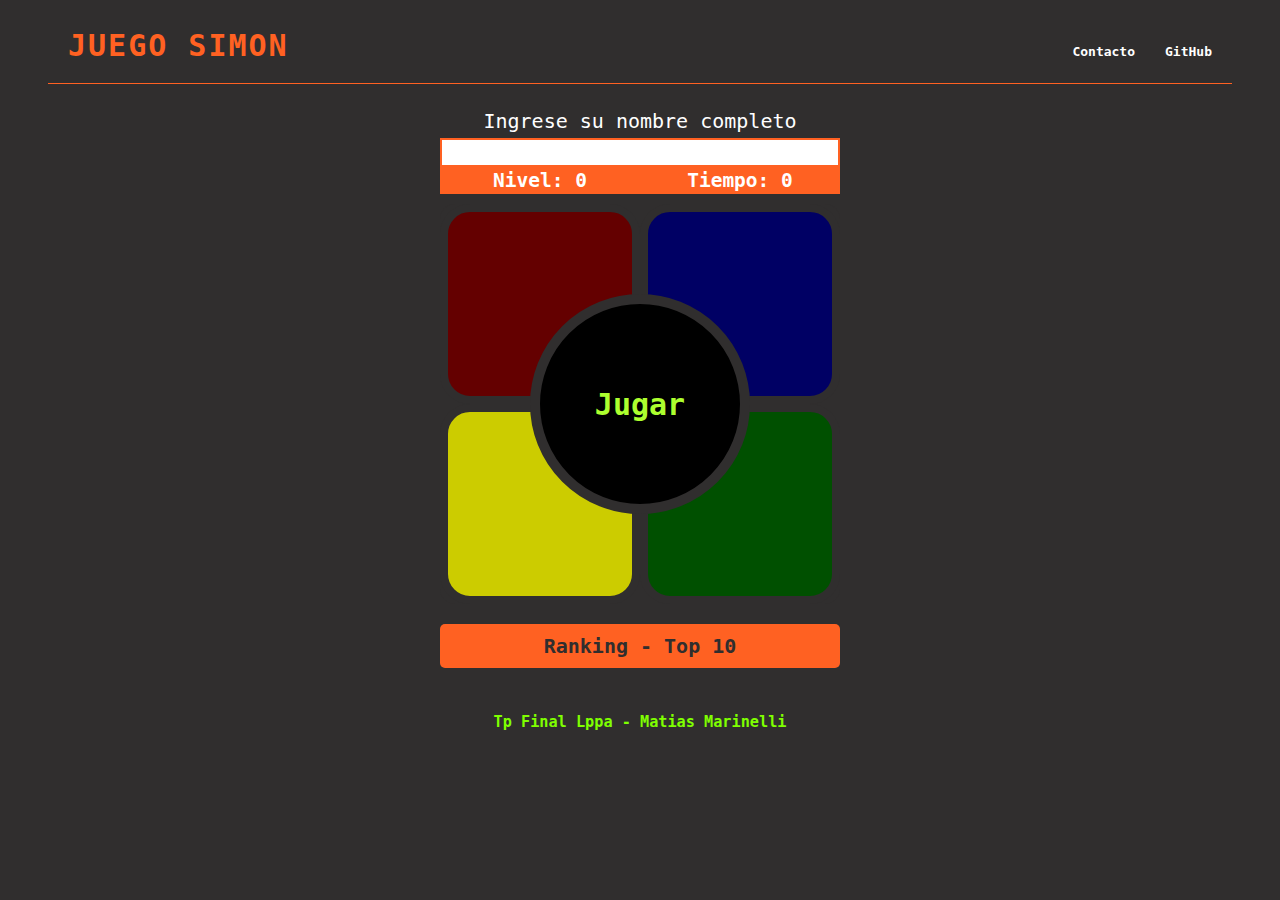
==== index.html @ f78085c9 "Ventana modal y form de contacto listo" ====
<!DOCTYPE html>
<html lang="es">
<head>
  <meta charset="UTF-8">
  <meta name="viewport" content="width=device-width, initial-scale=1.0">
  <title>Juego Simon</title>
  <link rel="stylesheet" href="./styles.css">
</head>
<body>
  <header class="row-nowrap">
    <div>
      <h1>Juego Simon</h1>
    </div>

    <div class="row-nowrap menu">
      <a href="./contacto.html"><h4>Contacto</h4></a>
      <a href="https://github.com/matiasr86/lppa-simon" target="_blank"><h4>GitHub</h4></a>
    </div>
  </header>
  <main>
    <div class="column-wrap contenedor">
      
      <div class="column-wrap juego">
        <label for="nombre">Ingrese su nombre completo</label>
        <input type="text" id="nombre">

  
        <div class="row-nowrap estado">
          <div>
            <h2>Nivel: 0</h2>
          </div>
  
          <div>
            <h2>Tiempo: 0</h2>
          </div>
  
        </div>
  
  
        <div class="column-wrap  primary">
          <div class="row-nowrap secondary">
            <div id="red">
  
            </div>
      
            <div id="blue">
  
            </div>
          </div>
  
          <div class="row-nowrap secondary">
            <div id="yellow">
  
            </div>
      
            <div id="green">
  
            </div>
          </div>

          <div class="row-nowrap flotante">
            <h2 id="play">Jugar</h2>
          </div>

          <div id="close-modal" class="column-wrap modal">
            X
            <div>
              <h2>Perdiste</h2>
            </div>

          </div>
    
        </div>

        <div class="row-nowrap">
          <a href="./ranking.html"><button id="ranking-button">Ranking - Top 10</button></a>
        </div>

      </div>


    </div>
  </main>
  <footer>
    <h3>Tp Final Lppa - Matias Marinelli</h3>
  </footer>
  

  <script src="./logic.js"></script>
</body>
</html>
---- styles.css ----
*,
*::after,
*::before{
  box-sizing: border-box;
}

html{
  color:white;
  font-family: monospace;
  background-color: rgb(48, 46, 46);
}

body{
  padding-left: 40px;
  padding-right: 40px;
}

header{
  align-items:baseline;
  justify-content: space-between;
  padding-left: 20px;
  padding-right: 20px;
  border-bottom: 1px solid #ff6122;

}

a{
  text-decoration: none;
  color: white;
}


.column-wrap{
  display: flex;
  flex-wrap: wrap;
  flex-direction: column;
  
}



.row-wrap{
  display: flex;
  flex-wrap: wrap;
  flex-direction: row;
  
}

.row-nowrap{
  display: flex;
  flex-wrap: nowrap;
  flex-direction: row;
  
}

h1{
  font-size: 30px;
  color: #ff6122;
  text-transform: uppercase;
  letter-spacing: 2px;
  margin-top: 20px;
}

h2{
  margin-block-start: 2px;
  margin-block-end: 2px;
}

h3{
  color: chartreuse;
}

.menu h4{
  margin-left: 30px;
}

button{
  font-family: monospace;
}


.contenedor{
  align-items: center;
}



.juego{
  border-radius: 5px;
  padding: 25px;
  width: 450px;
  align-items: center;
}

label{
  margin-bottom: 5px;
  font-size: 20px;
}



input{
  border: 2px solid #ff6122;
  font-size: 20px;
  width: 400px;
}

.estado{
  width: 400px;
  background-color: #ff6122;

}

.estado div{
  color: white;
  width: 200px;
  text-align: center;
}


.primary{
  position: relative;
  display: flex;
  align-items: center;
  text-align: center;
  margin-top: 10px;
  width: 400px;
  height: 400px;
  background-color: rgb(48, 46, 46);
  border-radius: 15px;
  margin-bottom: 20px;

  
}

.secondary{
  width: 100%;
  height: 200px;
}

.secondary div{
  width: 100%;
  border-radius: 30px;
  border: 8px solid rgb(48, 46, 46);
  cursor: pointer;
}


#red{
  background-color: rgb(100, 0, 0);
  
}

#yellow{
  background-color: rgb(204, 204, 0);
}

#green{
  background-color: rgb(0, 80, 0);
}

#blue{
  background-color: rgb(0, 0, 100);
}

.flotante {
  position: absolute;
  top: 50%;
  left: 50%;
  transform: translate(-50%, -50%);
  background-color: black;
  z-index: 1;
  border-radius: 50%; /* Establece el borde redondeado */
  width: 55%; /* Ajusta el ancho del div flotante */
  height: 55%; /* Ajusta la altura del div flotante */
  justify-content: center;
  align-items: center;
  border: 10px solid rgb(48, 46, 46);
}


.flotante h2{
  color: greenyellow;
  font-size: 30px;
  font-weight: bolder;
  cursor: pointer;
}

.modal {
  display: none;
  position: absolute;
  top: 50%;
  left: 50%;
  transform: translate(-50%, -50%);
  background-color: red;
  padding: 20px;
  z-index: 1;
  width: 80%; /* Ajusta el ancho del div flotante */
  height: 40%; /* Ajusta la altura del div flotante */
  justify-content: center;
  align-items: center;
  border: 4px solid white;
  color: white;
  font-size: 30px;
}


#close-modal{
  cursor: pointer;

}


#ranking-button {
  border: none;
  padding: 10px 20px;
  font-size: 20px;
  background-color: #ff6122;
  color:rgb(48, 46, 46);
  border-radius: 5px;
  cursor: pointer;
  transition: background-color 0.3s ease;
  width: 400px;
  font-weight: bold;
  margin-bottom: 5px;
}

#ranking-button:hover {
  background-color: #eb8a0bee;
}
footer{
  width: 100%;
  text-align: center;
}



@media screen and (max-width: 600px) {
h2{
  font-size: medium;
}

  body{
    padding-left: 5px;
    padding-right: 5px;
  }

  input{
    width: 300px;
  }

  #play {
    width: 300px;
  }


  
  .estado div{
    width: 150px;
  }



  .estado{
    width: 300px;
  
  }
  
  .primary{
    width: 300px;
    height: 300px;

  }


  .secondary{
    width: 100%;
    height: 150px;
  }

  .secondary div{
    width: 150px;
    height: 150px;

  }

  

  .juego{

    padding-left: 2px;
    padding-right: 2px;
    width: 300px;
  }

  .flotante h2{

    font-size: 20px;
  }

  #ranking-button {

    width: 300px;

  }



}
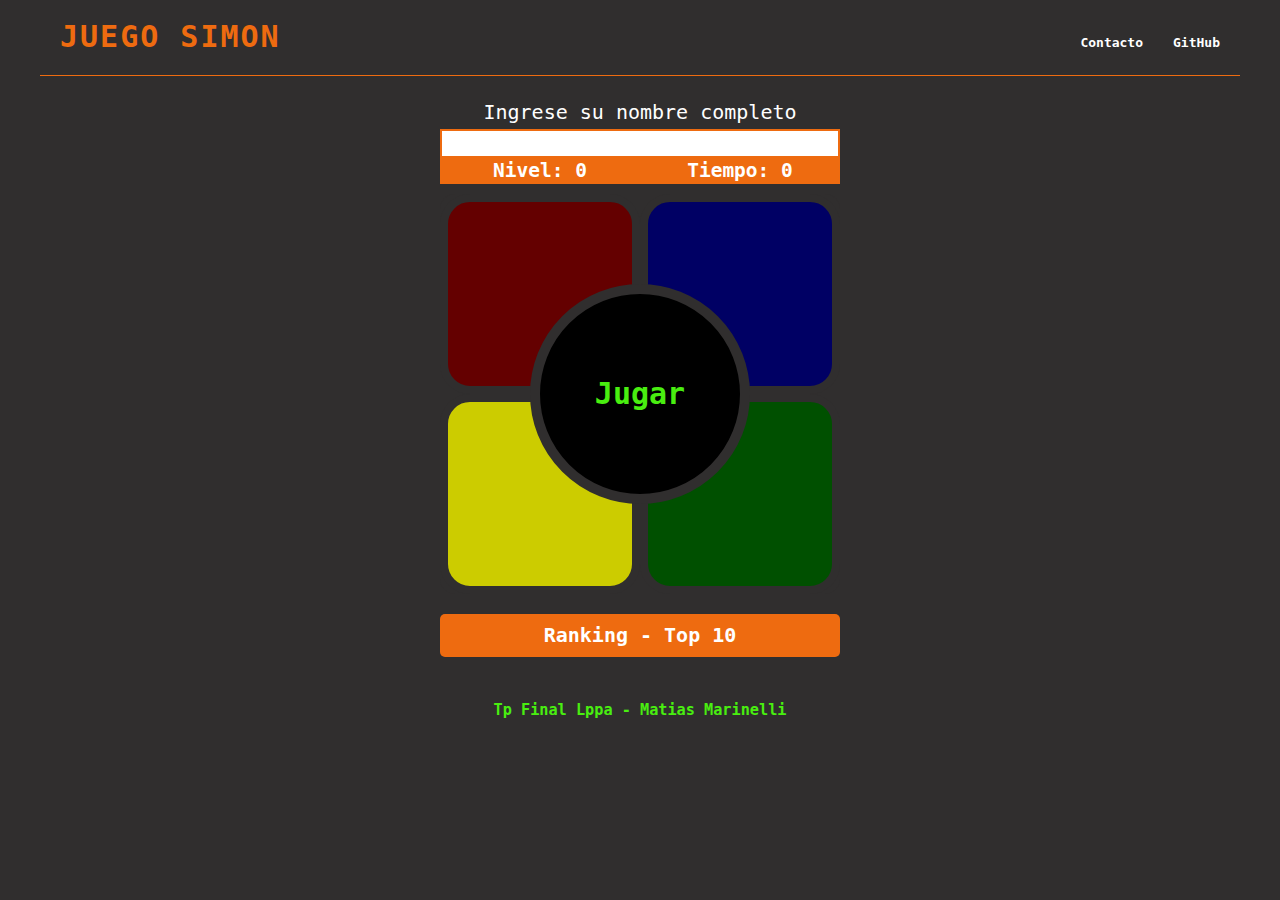
==== commit 3bc777cb: "Correcciones" ====
--- a/index.html
+++ b/index.html
@@ -4,88 +4,57 @@
   <meta charset="UTF-8">
   <meta name="viewport" content="width=device-width, initial-scale=1.0">
   <title>Juego Simon</title>
+  <link rel="stylesheet" href="./reset.css">
   <link rel="stylesheet" href="./styles.css">
 </head>
 <body>
   <header class="row-nowrap">
     <div>
-      <h1>Juego Simon</h1>
+      <a href="./index.html"><h1>Juego Simon</h1></a>
     </div>
-
-    <div class="row-nowrap menu">
+    <nav class="row-nowrap menu">
       <a href="./contacto.html"><h4>Contacto</h4></a>
       <a href="https://github.com/matiasr86/lppa-simon" target="_blank"><h4>GitHub</h4></a>
-    </div>
+    </nav>
   </header>
   <main>
-    <div class="column-wrap contenedor">
-      
-      <div class="column-wrap juego">
+    <div class="column-wrap container">
+      <div class="column-wrap game">
         <label for="nombre">Ingrese su nombre completo</label>
         <input type="text" id="nombre">
-
-  
-        <div class="row-nowrap estado">
-          <div>
-            <h2>Nivel: 0</h2>
-          </div>
-  
-          <div>
-            <h2>Tiempo: 0</h2>
-          </div>
-  
+        <div class="row-nowrap state">
+          <div><h2>Nivel: 0</h2></div>
+          <div><h2>Tiempo: 0</h2></div>
         </div>
-  
-  
         <div class="column-wrap  primary">
           <div class="row-nowrap secondary">
-            <div id="red">
-  
-            </div>
-      
-            <div id="blue">
-  
-            </div>
+            <div id="red"></div>
+            <div id="blue"></div>
           </div>
-  
           <div class="row-nowrap secondary">
-            <div id="yellow">
-  
-            </div>
-      
-            <div id="green">
-  
-            </div>
+            <div id="yellow"></div>
+            <div id="green"></div>
           </div>
-
           <div class="row-nowrap flotante">
             <h2 id="play">Jugar</h2>
           </div>
-
           <div id="close-modal" class="column-wrap modal">
-            X
-            <div>
-              <h2>Perdiste</h2>
+            <legend>X</legend>
+            <div class="column-wrap">
+              <h2>You Lose</h2>
+              <h3 id="score">Score:</h3>
             </div>
-
           </div>
-    
         </div>
-
         <div class="row-nowrap">
-          <a href="./ranking.html"><button id="ranking-button">Ranking - Top 10</button></a>
+          <button id="ranking-button"><a href="./ranking.html"> Ranking - Top 10</a></button>
         </div>
-
       </div>
-
-
     </div>
   </main>
   <footer>
     <h3>Tp Final Lppa - Matias Marinelli</h3>
   </footer>
-  
-
   <script src="./logic.js"></script>
 </body>
 </html>--- a/styles.css
+++ b/styles.css
@@ -5,7 +5,7 @@
 }
 
 html{
-  color:white;
+  color:rgb(255, 255, 255);
   font-family: monospace;
   background-color: rgb(48, 46, 46);
 }
@@ -20,13 +20,12 @@
   justify-content: space-between;
   padding-left: 20px;
   padding-right: 20px;
-  border-bottom: 1px solid #ff6122;
-
+  border-bottom: 1px solid rgb(238, 107, 16);
 }
 
 a{
   text-decoration: none;
-  color: white;
+  color: rgb(255, 255, 255);
 }
 
 
@@ -37,8 +36,6 @@
   
 }
 
-
-
 .row-wrap{
   display: flex;
   flex-wrap: wrap;
@@ -55,7 +52,7 @@
 
 h1{
   font-size: 30px;
-  color: #ff6122;
+  color: rgb(238, 107, 16);
   text-transform: uppercase;
   letter-spacing: 2px;
   margin-top: 20px;
@@ -67,7 +64,7 @@
 }
 
 h3{
-  color: chartreuse;
+  color: rgb(73, 238, 16);
 }
 
 .menu h4{
@@ -78,14 +75,11 @@
   font-family: monospace;
 }
 
-
-.contenedor{
-  align-items: center;
-}
-
-
-
-.juego{
+.container{
+  align-items: center;
+}
+
+.game{
   border-radius: 5px;
   padding: 25px;
   width: 450px;
@@ -100,19 +94,19 @@
 
 
 input{
-  border: 2px solid #ff6122;
+  border: 2px solid rgb(238, 107, 16);
   font-size: 20px;
   width: 400px;
 }
 
-.estado{
-  width: 400px;
-  background-color: #ff6122;
-
-}
-
-.estado div{
-  color: white;
+.state{
+  width: 400px;
+  background-color: rgb(238, 107, 16);
+
+}
+
+.state div{
+  color: rgb(255, 255, 255);
   width: 200px;
   text-align: center;
 }
@@ -129,8 +123,6 @@
   background-color: rgb(48, 46, 46);
   border-radius: 15px;
   margin-bottom: 20px;
-
-  
 }
 
 .secondary{
@@ -168,7 +160,7 @@
   top: 50%;
   left: 50%;
   transform: translate(-50%, -50%);
-  background-color: black;
+  background-color: rgb(0, 0, 0);
   z-index: 1;
   border-radius: 50%; /* Establece el borde redondeado */
   width: 55%; /* Ajusta el ancho del div flotante */
@@ -178,9 +170,8 @@
   border: 10px solid rgb(48, 46, 46);
 }
 
-
 .flotante h2{
-  color: greenyellow;
+  color: rgb(73, 238, 16);
   font-size: 30px;
   font-weight: bolder;
   cursor: pointer;
@@ -192,16 +183,22 @@
   top: 50%;
   left: 50%;
   transform: translate(-50%, -50%);
-  background-color: red;
+  background-color: rgb(255, 0, 0);
   padding: 20px;
   z-index: 1;
   width: 80%; /* Ajusta el ancho del div flotante */
-  height: 40%; /* Ajusta la altura del div flotante */
+  height: 50%; /* Ajusta la altura del div flotante */
   justify-content: center;
   align-items: center;
-  border: 4px solid white;
-  color: white;
+  border: 4px solid rgb(255, 255, 255);
+  color: rgb(255, 255, 255);
   font-size: 30px;
+  opacity: 0.8;
+}
+
+.modal h3{
+  font-size: 15px;
+  color: rgb(255, 255, 255);
 }
 
 
@@ -215,7 +212,7 @@
   border: none;
   padding: 10px 20px;
   font-size: 20px;
-  background-color: #ff6122;
+  background-color: rgb(238, 107, 16);
   color:rgb(48, 46, 46);
   border-radius: 5px;
   cursor: pointer;
@@ -226,19 +223,17 @@
 }
 
 #ranking-button:hover {
-  background-color: #eb8a0bee;
+  background-color: rgb(238, 107, 16);
 }
 footer{
   width: 100%;
   text-align: center;
 }
 
-
-
 @media screen and (max-width: 600px) {
-h2{
+  h2{
   font-size: medium;
-}
+  }
 
   body{
     padding-left: 5px;
@@ -253,17 +248,13 @@
     width: 300px;
   }
 
-
-  
-  .estado div{
+  .state{
+    width: 300px;
+  
+  }
+  
+  .state div{
     width: 150px;
-  }
-
-
-
-  .estado{
-    width: 300px;
-  
   }
   
   .primary{
@@ -284,26 +275,17 @@
 
   }
 
-  
-
-  .juego{
-
+  .game{
     padding-left: 2px;
     padding-right: 2px;
     width: 300px;
   }
 
   .flotante h2{
-
     font-size: 20px;
   }
 
   #ranking-button {
-
-    width: 300px;
-
-  }
-
-
-
+    width: 300px;
+  }
 }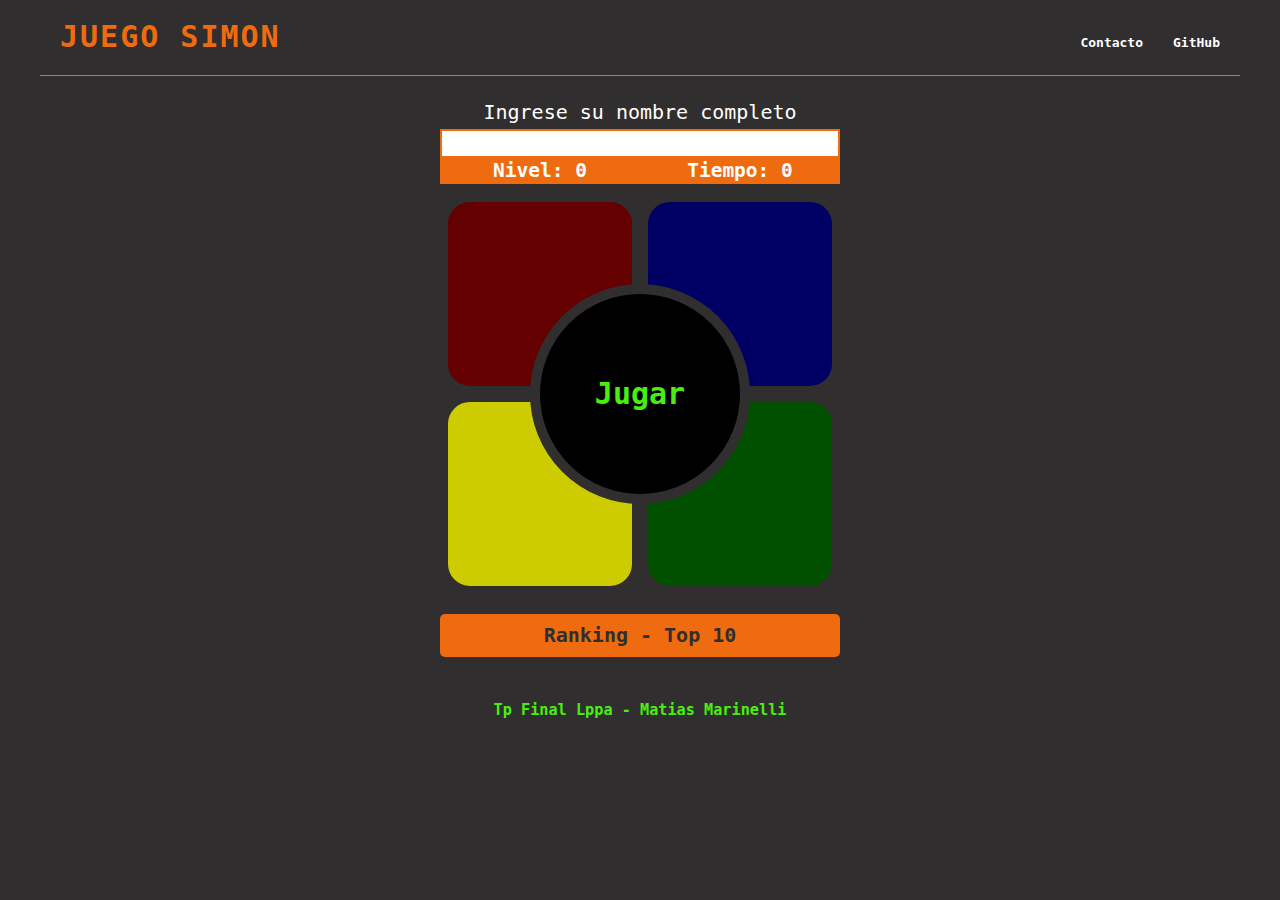
==== commit f48a2051: "Correccion error de validacion html en form de contacto" ====
--- a/index.html
+++ b/index.html
@@ -39,7 +39,7 @@
             <h2 id="play">Jugar</h2>
           </div>
           <div id="close-modal" class="column-wrap modal">
-            <legend>X</legend>
+            <h3>X</h3>
             <div class="column-wrap">
               <h2>You Lose</h2>
               <h3 id="score">Score:</h3>
@@ -47,7 +47,9 @@
           </div>
         </div>
         <div class="row-nowrap">
-          <button id="ranking-button"><a href="./ranking.html"> Ranking - Top 10</a></button>
+          <a href="./ranking.html">
+            <button id="ranking-button">Ranking - Top 10</button>
+          </a>
         </div>
       </div>
     </div>
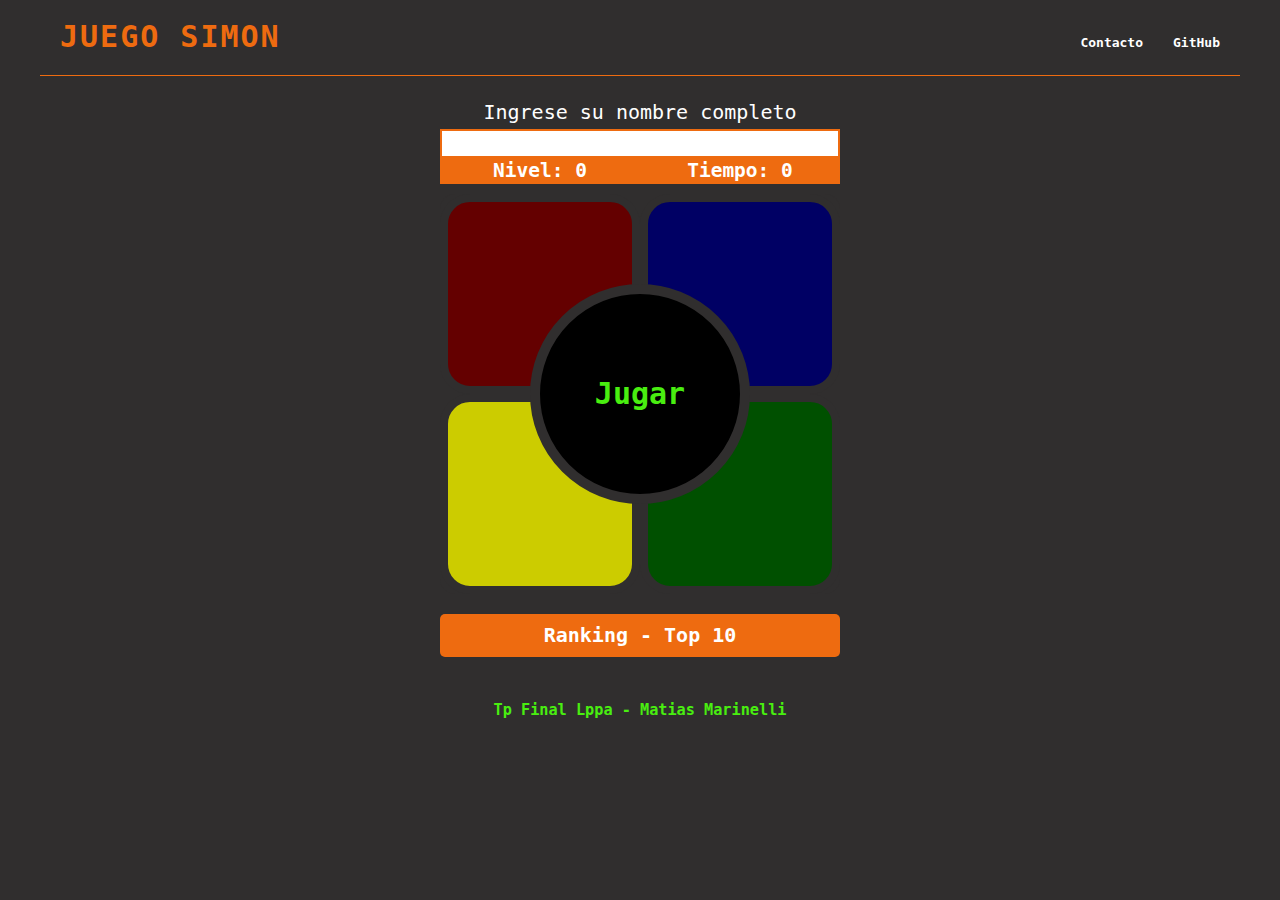
==== commit 8e15ac40: "Correccion de indentacion en general" ====
--- a/index.html
+++ b/index.html
@@ -1,62 +1,64 @@
 <!DOCTYPE html>
 <html lang="es">
-<head>
-  <meta charset="UTF-8">
-  <meta name="viewport" content="width=device-width, initial-scale=1.0">
-  <title>Juego Simon</title>
-  <link rel="stylesheet" href="./reset.css">
-  <link rel="stylesheet" href="./styles.css">
-</head>
-<body>
-  <header class="row-nowrap">
-    <div>
-      <a href="./index.html"><h1>Juego Simon</h1></a>
-    </div>
-    <nav class="row-nowrap menu">
-      <a href="./contacto.html"><h4>Contacto</h4></a>
-      <a href="https://github.com/matiasr86/lppa-simon" target="_blank"><h4>GitHub</h4></a>
-    </nav>
-  </header>
-  <main>
-    <div class="column-wrap container">
-      <div class="column-wrap game">
-        <label for="nombre">Ingrese su nombre completo</label>
-        <input type="text" id="nombre">
-        <div class="row-nowrap state">
-          <div><h2>Nivel: 0</h2></div>
-          <div><h2>Tiempo: 0</h2></div>
-        </div>
-        <div class="column-wrap  primary">
-          <div class="row-nowrap secondary">
-            <div id="red"></div>
-            <div id="blue"></div>
+  <head>
+    <meta charset="UTF-8" />
+    <meta name="viewport" content="width=device-width, initial-scale=1.0" />
+    <title>Juego Simon</title>
+    <link rel="stylesheet" href="./reset.css" />
+    <link rel="stylesheet" href="./styles.css" />
+  </head>
+  <body>
+    <header class="row-nowrap">
+      <div>
+        <a href="./index.html"><h1>Juego Simon</h1></a>
+      </div>
+      <nav class="row-nowrap menu">
+        <a href="./contacto.html"><h4>Contacto</h4></a>
+        <a href="https://github.com/matiasr86/lppa-simon" target="_blank"
+          ><h4>GitHub</h4></a
+        >
+      </nav>
+    </header>
+    <main>
+      <div class="column-wrap container">
+        <div class="column-wrap game">
+          <label for="nombre">Ingrese su nombre completo</label>
+          <input type="text" id="nombre" />
+          <div class="row-nowrap state">
+            <div><h2>Nivel: 0</h2></div>
+            <div><h2>Tiempo: 0</h2></div>
           </div>
-          <div class="row-nowrap secondary">
-            <div id="yellow"></div>
-            <div id="green"></div>
-          </div>
-          <div class="row-nowrap flotante">
-            <h2 id="play">Jugar</h2>
-          </div>
-          <div id="close-modal" class="column-wrap modal">
-            <h3>X</h3>
-            <div class="column-wrap">
-              <h2>You Lose</h2>
-              <h3 id="score">Score:</h3>
+          <div class="column-wrap primary">
+            <div class="row-nowrap secondary">
+              <div id="red"></div>
+              <div id="blue"></div>
+            </div>
+            <div class="row-nowrap secondary">
+              <div id="yellow"></div>
+              <div id="green"></div>
+            </div>
+            <div class="row-nowrap flotante">
+              <h2 id="play">Jugar</h2>
+            </div>
+            <div id="close-modal" class="column-wrap modal">
+              <h3>X</h3>
+              <div class="column-wrap">
+                <h2>You Lose</h2>
+                <h3 id="score">Score:</h3>
+              </div>
             </div>
           </div>
-        </div>
-        <div class="row-nowrap">
-          <a href="./ranking.html">
-            <button id="ranking-button">Ranking - Top 10</button>
-          </a>
+          <div class="row-nowrap">
+            <a href="./ranking.html">
+              <button id="ranking-button">Ranking - Top 10</button>
+            </a>
+          </div>
         </div>
       </div>
-    </div>
-  </main>
-  <footer>
-    <h3>Tp Final Lppa - Matias Marinelli</h3>
-  </footer>
-  <script src="./logic.js"></script>
-</body>
-</html>+    </main>
+    <footer>
+      <h3>Tp Final Lppa - Matias Marinelli</h3>
+    </footer>
+    <script src="./logic.js"></script>
+  </body>
+</html>
--- a/styles.css
+++ b/styles.css
@@ -213,13 +213,13 @@
   padding: 10px 20px;
   font-size: 20px;
   background-color: rgb(238, 107, 16);
-  color:rgb(48, 46, 46);
   border-radius: 5px;
   cursor: pointer;
   transition: background-color 0.3s ease;
   width: 400px;
   font-weight: bold;
   margin-bottom: 5px;
+  color: rgb(255, 255, 255);
 }
 
 #ranking-button:hover {
